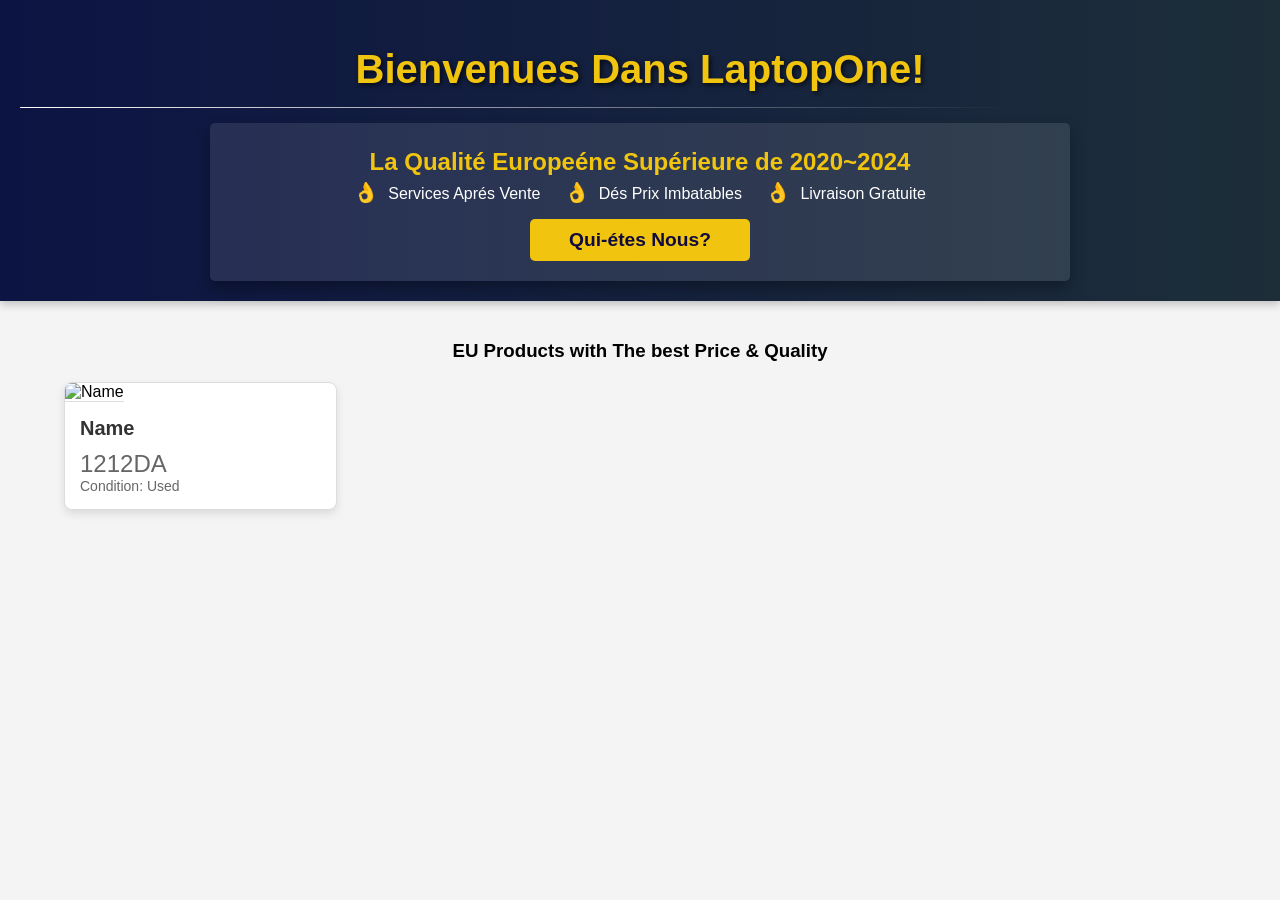
==== index.html @ b1559b16 "Update index.html" ====
<!DOCTYPE html>
<html lang="en">
<head>
    <meta charset="UTF-8">
    <meta name="viewport" content="width=device-width, initial-scale=1.0">
    <title>Laptop Store</title>
    <style>
        body {
            font-family: Arial, sans-serif;
            margin: 0;
            padding: 0;
            background-color: #f4f4f4;
        }
        .container {
            position:relative;
            width: 90%;
            margin: 0 auto;
            padding: 20px;
        }
        h3 {
            text-align: center;
            margin-bottom: 20px;
        }
        .grid {
            display: grid;
            grid-template-columns: repeat(auto-fill, minmax(250px, 1fr));
            gap: 20px;
        }
        .card {
            background-color: #fff;
            border: 1px solid #ddd;
            border-radius: 8px;
            overflow: hidden;
            box-shadow: 0 4px 8px rgba(0,0,0,0.1);
            transition: transform 0.3s ease;
            text-decoration: none;
            color: inherit;
        } 
        .card:hover {
            transform: scale(1.05);
        }
        .card img {
            width: 100%;
            height: auto;
            border-bottom: 1px solid #ddd;
        }
        .card-content {
            padding: 15px;
        }
        .card-content h2 {
            margin: 0 0 10px 0;
            font-size: 1.25em;
            color: #333;
        }
        .card-content p {
            margin: 0;
            color: #666;
        }
        .price {
            font-size: 1.5em;
            color: #27ae60;
        }
        .condition {
            font-size: 0.875em;
            color: #888;
        }
        .about-btn {
            display: block;
            width: 200px;
            margin: 0 auto;
            margin-top: 15px;
            padding: 10px;
            text-align: center;
            background-color: #f1c40f;
            color: #110a3d;
            text-decoration: none;
            border-radius: 5px;
            font-size: 1.2em;
            font-weight:bolder;

            transition: 200ms;
        }
        .about-btn:hover {
            background-color: #2980b9;
            color:white;
        }
        /*Overlay*/
        #overlay {
            background: linear-gradient(to right, #0c1443, #1d2e39); /* Sleek blue gradient */
            padding: 20px;
            color: #fff;
            text-align: center;
            height: max-content;
            box-shadow: 0 4px 8px rgba(0, 0, 0, 0.2); /* Subtle shadow for elevation */
        }

        hr {
            width: 50%;
            margin: 15px auto;
            border: 0;
            height: 2px;
            background: #f1c40f; /* Gold underline */
            border-radius: 5px;
        }


        ul {
            list-style-type: none; /* Remove default bullet points */
            padding: 0;
            margin: 0;
        }
        

        ul li {
            display: inline-block; /* Horizontal alignment for a sleek layout */
            margin: 0 10px;
        }
        ul li::before {
            content: "👌"; /* Add a custom bullet */
            margin-right: 10px;
            font-size: 1.2em;
        }
        
        .UpperHeader {
            font-size: 2.5em;
            font-weight: bold;
            margin-bottom: 15px;
            text-align: center;
            color: #f1c40f; /* Bright gold for emphasis */
            text-shadow: 2px 2px 5px rgba(0, 0, 0, 0.7); /* Slight shadow for depth */
        }

        hr {
            width: 80%;
            border: 0;
            height: 1px;
            background: linear-gradient(to right, #ffffff, transparent); /* Gradient for a modern look */
            margin: 15px 0;
        }

        #o_container {
            background: rgba(255, 255, 255, 0.1); /* Subtle light background */
            border-radius: 5px;
            padding: 20px 30px;
            max-width: 800px;
            box-shadow: 0 8px 15px rgba(0, 0, 0, 0.3); /* Add depth */
            text-align: center;
        }

        .o_info {
            font-size: 1.5em;
            font-weight: bold;
            color: #f1c40f; /* Highlight the main message */
            margin: 5px 0;
            text-align: center;
        }
        .o_info ul{
            color: white;
            font-size: 1.2em;
            margin: 10px 0;
            line-height: 1.6;
        }


        ul {
            list-style-type: none; /* Remove default bullet points */
            padding: 0;
        }

        @media only screen and (max-width: 600px) {
            .UpperHeader {
                font-size: 28px;
                font-weight: bold;
                color: #f1c40f;
            }
            #overlay{
                height: max-content;
                margin: 0 auto;
                justify-self: center;
                justify-content: center;
            }
            #o_container{
                position: relative;
                margin: 0 auto;
                width: fit-content;
                background-color: rgba(255, 255, 255, 0.2);
            }
            .o_info{
                font-size: 25px;
                color: #f1c40f;
                text-align: center;
            }
        }
    </style>
</head>
<body>
    <div id="overlay">
        <h1 class="UpperHeader">Bienvenues Dans LaptopOne!</h1>
        <hr>
        <div class="container" id="o_container">
            <p class="o_info">La Qualité Europeéne Supérieure de 2020~2024</li>
            <ul>
                <li>Services Aprés Vente</li>
                <li>Dés Prix Imbatables</li>
                <li>Livraison Gratuite</li>
            </ul>
            <a href="about.html" class="about-btn">Qui-étes Nous?</a>
        </div>
    </div>
    <div class="container">
        <h3>EU Products with The best Price & Quality</h3>
        <div class="grid" id="product-grid">

            <a href="file:///D:/GitHub/LaptopOne/addproduct.html" class="card">
                <img src="file:///D:/GitHub/LaptopOne/addproduct.html" alt="Name">
                <div class="card-content">
                    <h2>Name</h2>
                    <p class="price">1212DA</p>
                    <p class="condition">Condition: Used</p>
                </div>
            </a>

            
        </div>
    </div>
</body>
</html>
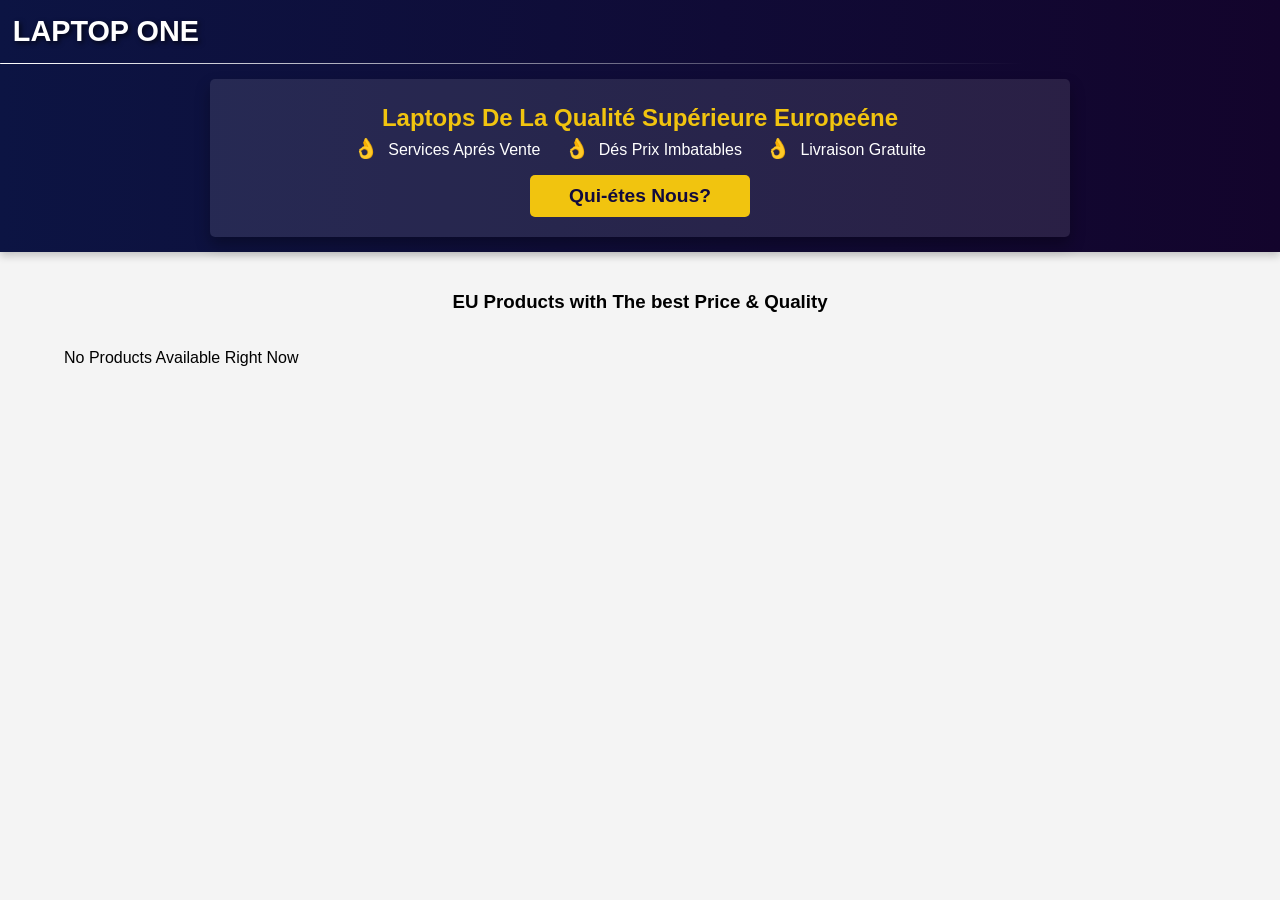
==== commit 051c4759: "." ====
--- a/index.html
+++ b/index.html
@@ -84,16 +84,30 @@
             background-color: #2980b9;
             color:white;
         }
-        /*Overlay*/
-        #overlay {
-            background: linear-gradient(to right, #0c1443, #1d2e39); /* Sleek blue gradient */
-            padding: 20px;
+        /*Header*/
+        #Header {
+            background: linear-gradient(to right, #0c1443, #13042c); /* Sleek blue gradient */
+            padding-bottom: 15px;
             color: #fff;
             text-align: center;
-            height: max-content;
+            height: fit-content;
             box-shadow: 0 4px 8px rgba(0, 0, 0, 0.2); /* Subtle shadow for elevation */
         }
-
+        .Title{
+            text-align: center;
+            display: flex;
+            align-items: center;
+        }
+        .Logo {
+            margin: 0;
+            font-size: 1.8em;
+            width:100%;
+            padding-top: 15px;
+            padding-left: 1%;
+            text-align: start;
+            text-shadow: 2px 2px 5px rgba(0, 0, 0, 0.7); /* Slight shadow for depth */
+        }
+        
         hr {
             width: 50%;
             margin: 15px auto;
@@ -116,18 +130,10 @@
             margin: 0 10px;
         }
         ul li::before {
+            margin-top: 0;
             content: "👌"; /* Add a custom bullet */
             margin-right: 10px;
             font-size: 1.2em;
-        }
-        
-        .UpperHeader {
-            font-size: 2.5em;
-            font-weight: bold;
-            margin-bottom: 15px;
-            text-align: center;
-            color: #f1c40f; /* Bright gold for emphasis */
-            text-shadow: 2px 2px 5px rgba(0, 0, 0, 0.7); /* Slight shadow for depth */
         }
 
         hr {
@@ -168,13 +174,11 @@
         }
 
         @media only screen and (max-width: 600px) {
-            .UpperHeader {
-                font-size: 28px;
-                font-weight: bold;
-                color: #f1c40f;
-            }
-            #overlay{
-                height: max-content;
+            .Logo {
+                font-size: 1.2em;
+            }
+            #Header{
+                height: fit-content;
                 margin: 0 auto;
                 justify-self: center;
                 justify-content: center;
@@ -194,11 +198,13 @@
     </style>
 </head>
 <body>
-    <div id="overlay">
-        <h1 class="UpperHeader">Bienvenues Dans LaptopOne!</h1>
+    <div id="Header">
+        <div class="Title">
+            <h1 class="Logo">LAPTOP <strong>ONE</strong></h1>
+        </div>
         <hr>
         <div class="container" id="o_container">
-            <p class="o_info">La Qualité Europeéne Supérieure de 2020~2024</li>
+            <p class="o_info">Laptops De La Qualité Supérieure Europeéne</li>
             <ul>
                 <li>Services Aprés Vente</li>
                 <li>Dés Prix Imbatables</li>
@@ -210,17 +216,8 @@
     <div class="container">
         <h3>EU Products with The best Price & Quality</h3>
         <div class="grid" id="product-grid">
-
-            <a href="file:///D:/GitHub/LaptopOne/addproduct.html" class="card">
-                <img src="file:///D:/GitHub/LaptopOne/addproduct.html" alt="Name">
-                <div class="card-content">
-                    <h2>Name</h2>
-                    <p class="price">1212DA</p>
-                    <p class="condition">Condition: Used</p>
-                </div>
-            </a>
-
             
+            <p>No Products Available Right Now</p>
         </div>
     </div>
 </body>
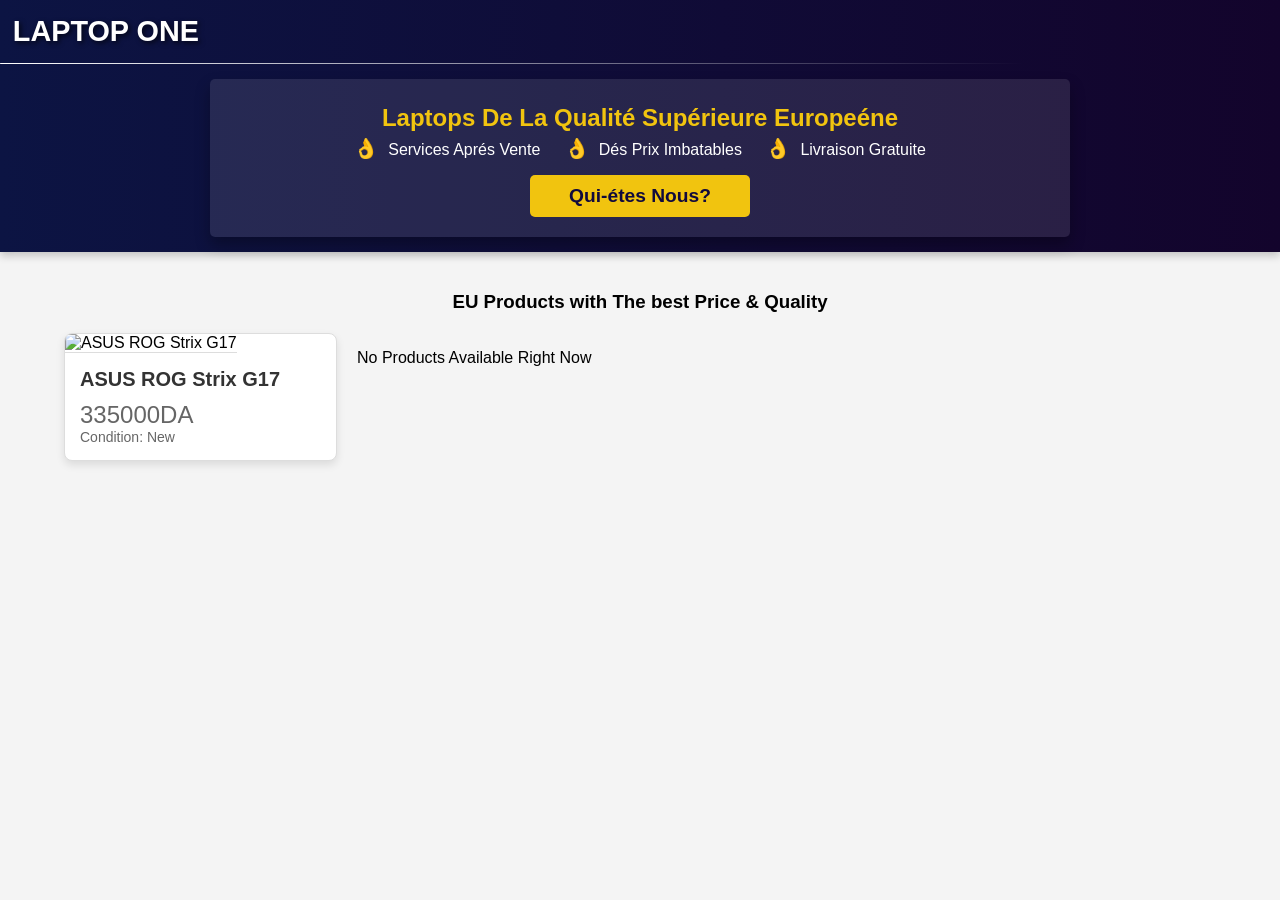
==== commit e27e4b0e: "Update" ====
--- a/index.html
+++ b/index.html
@@ -216,6 +216,15 @@
     <div class="container">
         <h3>EU Products with The best Price & Quality</h3>
         <div class="grid" id="product-grid">
+
+            <a href="product.html?product=1" class="card">
+                <img src="https://deystore.dz/wp-content/uploads/2024/12/ROG-1.jpg" alt="ASUS ROG Strix G17">
+                <div class="card-content">
+                    <h2>ASUS ROG Strix G17</h2>
+                    <p class="price">335000DA</p>
+                    <p class="condition">Condition: New</p>
+                </div>
+            </a>
             
             <p>No Products Available Right Now</p>
         </div>
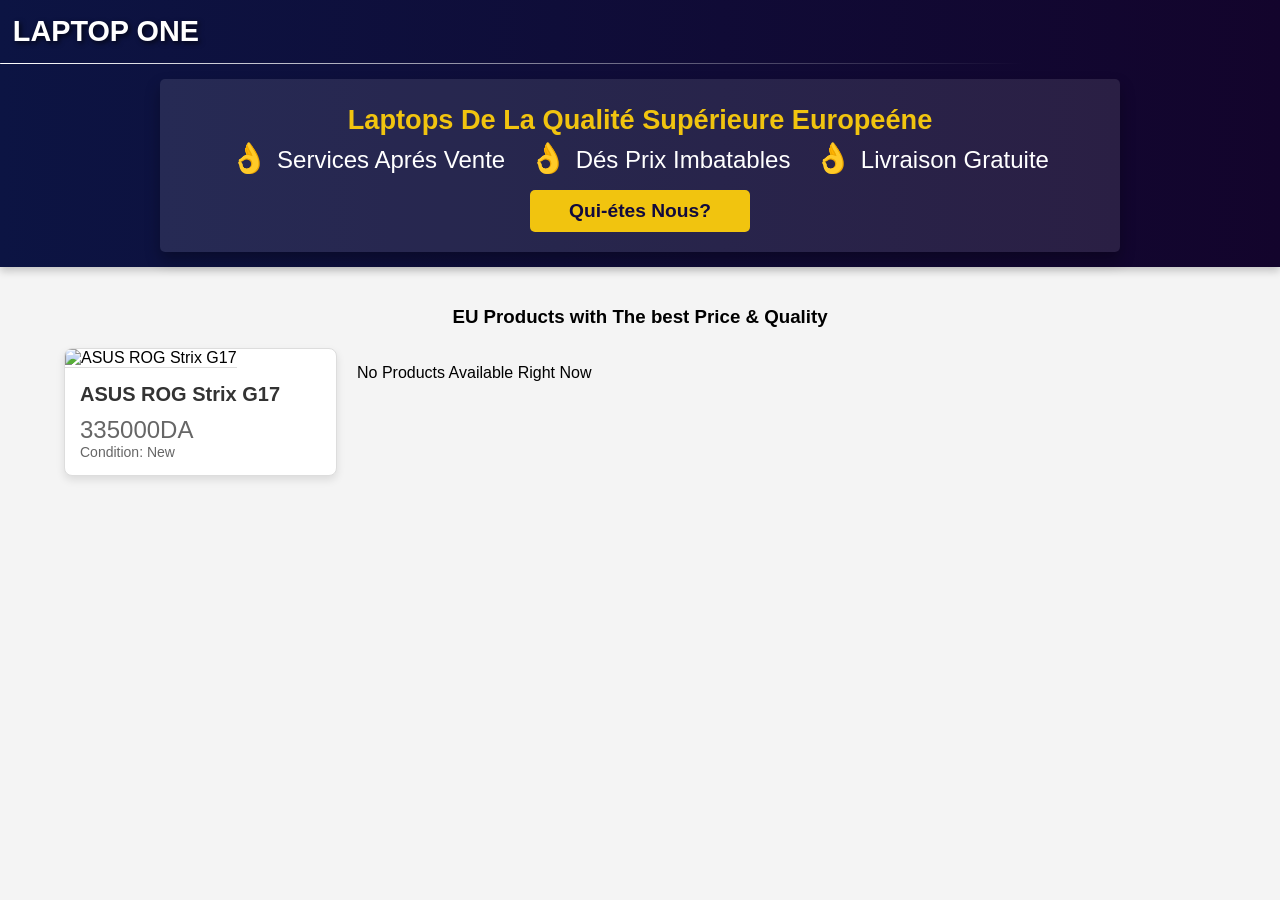
==== commit 573577fb: "update" ====
--- a/index.html
+++ b/index.html
@@ -128,6 +128,7 @@
         ul li {
             display: inline-block; /* Horizontal alignment for a sleek layout */
             margin: 0 10px;
+            font-size: 1.5em;
         }
         ul li::before {
             margin-top: 0;
@@ -144,27 +145,22 @@
             margin: 15px 0;
         }
 
-        #o_container {
+        #hero {
             background: rgba(255, 255, 255, 0.1); /* Subtle light background */
             border-radius: 5px;
             padding: 20px 30px;
-            max-width: 800px;
+            max-width: 900px;
+            height: fit-content;
             box-shadow: 0 8px 15px rgba(0, 0, 0, 0.3); /* Add depth */
             text-align: center;
         }
 
-        .o_info {
-            font-size: 1.5em;
+        .hero_title {
+            font-size: 1.7em;
             font-weight: bold;
             color: #f1c40f; /* Highlight the main message */
             margin: 5px 0;
             text-align: center;
-        }
-        .o_info ul{
-            color: white;
-            font-size: 1.2em;
-            margin: 10px 0;
-            line-height: 1.6;
         }
 
 
@@ -183,13 +179,13 @@
                 justify-self: center;
                 justify-content: center;
             }
-            #o_container{
+            #hero{
                 position: relative;
                 margin: 0 auto;
                 width: fit-content;
                 background-color: rgba(255, 255, 255, 0.2);
             }
-            .o_info{
+            .hero_title{
                 font-size: 25px;
                 color: #f1c40f;
                 text-align: center;
@@ -203,8 +199,8 @@
             <h1 class="Logo">LAPTOP <strong>ONE</strong></h1>
         </div>
         <hr>
-        <div class="container" id="o_container">
-            <p class="o_info">Laptops De La Qualité Supérieure Europeéne</li>
+        <div class="container" id="hero">
+            <p class="hero_title">Laptops De La Qualité Supérieure Europeéne</li>
             <ul>
                 <li>Services Aprés Vente</li>
                 <li>Dés Prix Imbatables</li>
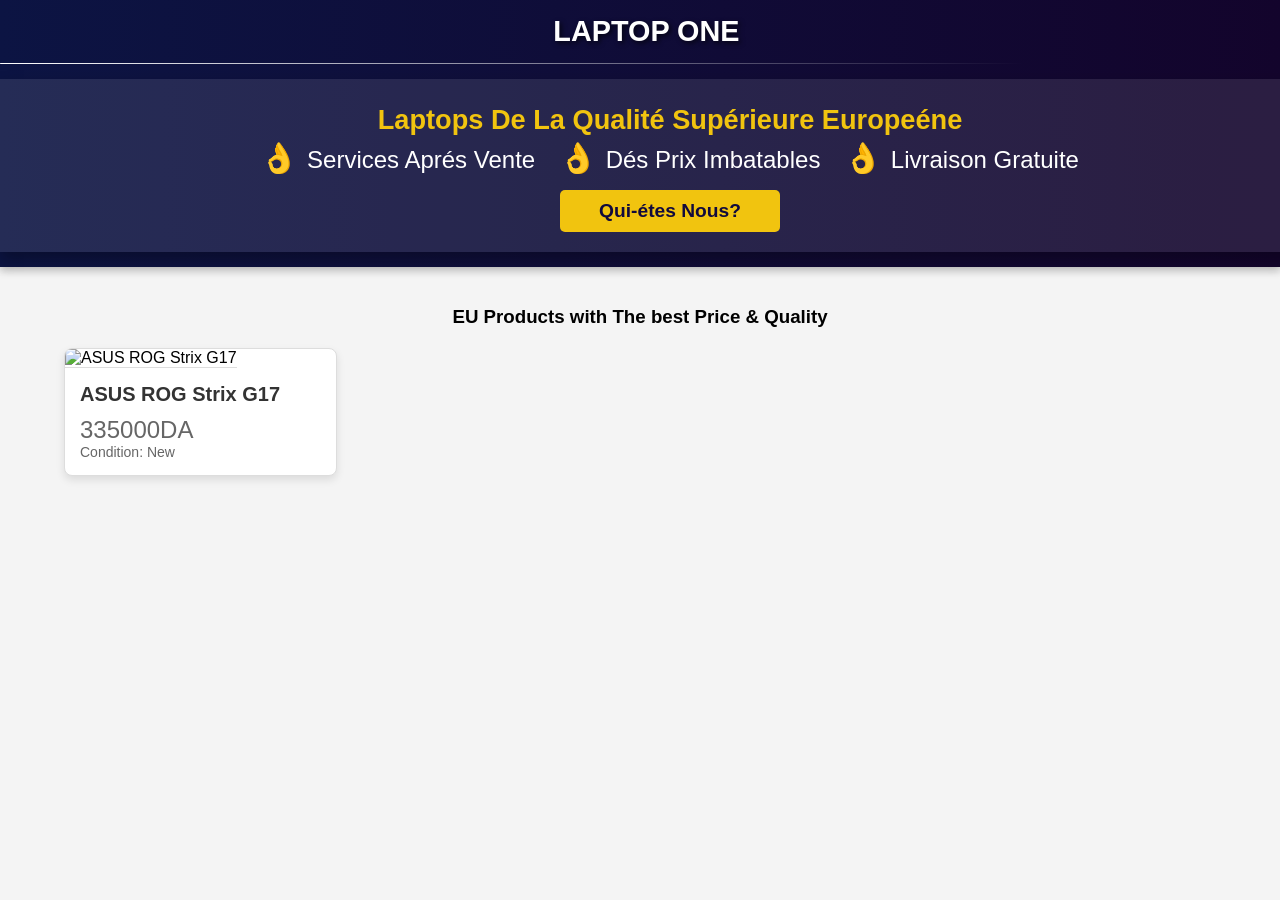
==== commit e8ad9537: "upd te" ====
--- a/index.html
+++ b/index.html
@@ -104,7 +104,7 @@
             width:100%;
             padding-top: 15px;
             padding-left: 1%;
-            text-align: start;
+            text-align: center;
             text-shadow: 2px 2px 5px rgba(0, 0, 0, 0.7); /* Slight shadow for depth */
         }
         
@@ -147,9 +147,8 @@
 
         #hero {
             background: rgba(255, 255, 255, 0.1); /* Subtle light background */
-            border-radius: 5px;
             padding: 20px 30px;
-            max-width: 900px;
+            width: 100%;
             height: fit-content;
             box-shadow: 0 8px 15px rgba(0, 0, 0, 0.3); /* Add depth */
             text-align: center;
@@ -171,7 +170,7 @@
 
         @media only screen and (max-width: 600px) {
             .Logo {
-                font-size: 1.2em;
+                font-size: 2.2em;
             }
             #Header{
                 height: fit-content;
@@ -222,7 +221,6 @@
                 </div>
             </a>
             
-            <p>No Products Available Right Now</p>
         </div>
     </div>
 </body>
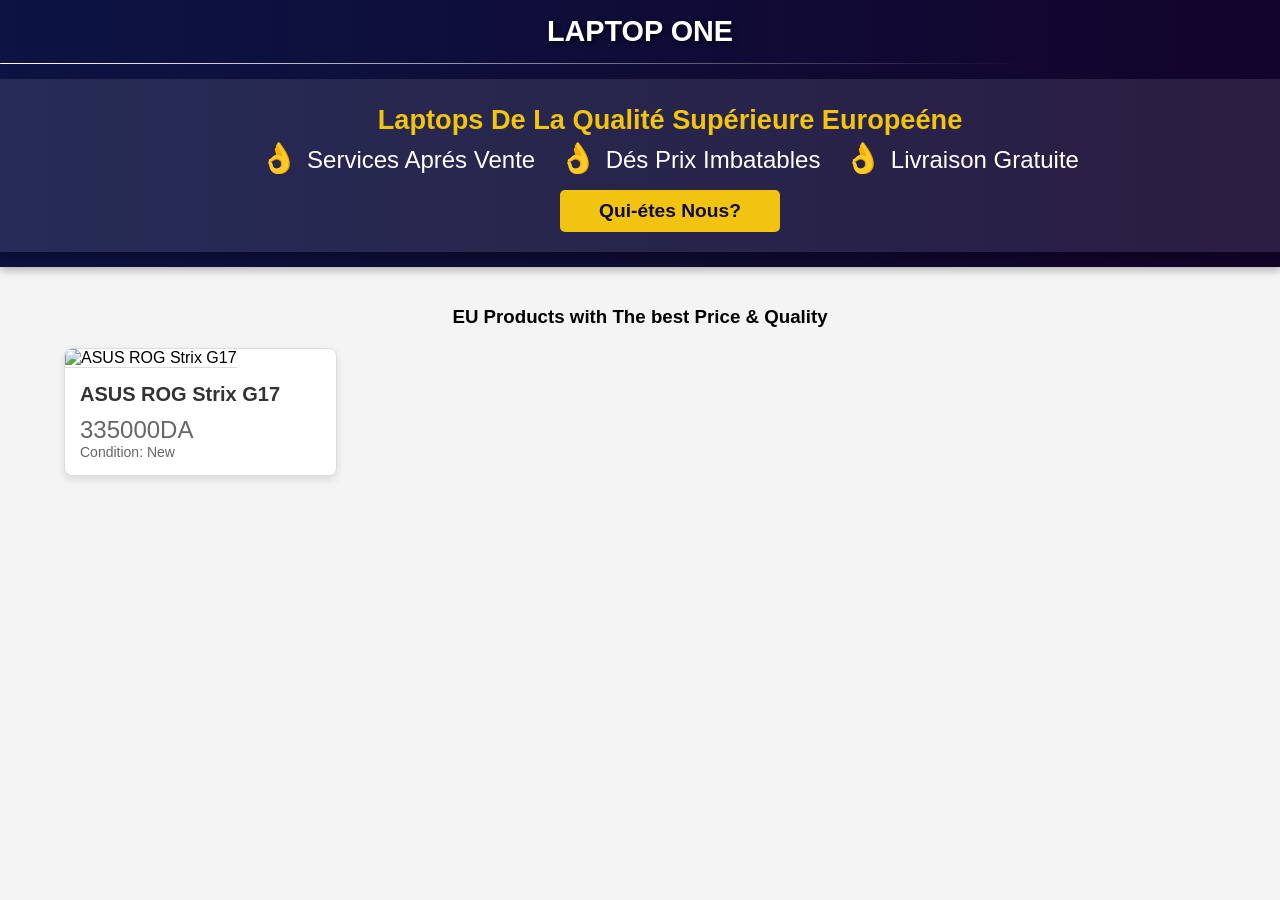
==== commit e9c92e70: "update" ====
--- a/index.html
+++ b/index.html
@@ -4,193 +4,7 @@
     <meta charset="UTF-8">
     <meta name="viewport" content="width=device-width, initial-scale=1.0">
     <title>Laptop Store</title>
-    <style>
-        body {
-            font-family: Arial, sans-serif;
-            margin: 0;
-            padding: 0;
-            background-color: #f4f4f4;
-        }
-        .container {
-            position:relative;
-            width: 90%;
-            margin: 0 auto;
-            padding: 20px;
-        }
-        h3 {
-            text-align: center;
-            margin-bottom: 20px;
-        }
-        .grid {
-            display: grid;
-            grid-template-columns: repeat(auto-fill, minmax(250px, 1fr));
-            gap: 20px;
-        }
-        .card {
-            background-color: #fff;
-            border: 1px solid #ddd;
-            border-radius: 8px;
-            overflow: hidden;
-            box-shadow: 0 4px 8px rgba(0,0,0,0.1);
-            transition: transform 0.3s ease;
-            text-decoration: none;
-            color: inherit;
-        } 
-        .card:hover {
-            transform: scale(1.05);
-        }
-        .card img {
-            width: 100%;
-            height: auto;
-            border-bottom: 1px solid #ddd;
-        }
-        .card-content {
-            padding: 15px;
-        }
-        .card-content h2 {
-            margin: 0 0 10px 0;
-            font-size: 1.25em;
-            color: #333;
-        }
-        .card-content p {
-            margin: 0;
-            color: #666;
-        }
-        .price {
-            font-size: 1.5em;
-            color: #27ae60;
-        }
-        .condition {
-            font-size: 0.875em;
-            color: #888;
-        }
-        .about-btn {
-            display: block;
-            width: 200px;
-            margin: 0 auto;
-            margin-top: 15px;
-            padding: 10px;
-            text-align: center;
-            background-color: #f1c40f;
-            color: #110a3d;
-            text-decoration: none;
-            border-radius: 5px;
-            font-size: 1.2em;
-            font-weight:bolder;
-
-            transition: 200ms;
-        }
-        .about-btn:hover {
-            background-color: #2980b9;
-            color:white;
-        }
-        /*Header*/
-        #Header {
-            background: linear-gradient(to right, #0c1443, #13042c); /* Sleek blue gradient */
-            padding-bottom: 15px;
-            color: #fff;
-            text-align: center;
-            height: fit-content;
-            box-shadow: 0 4px 8px rgba(0, 0, 0, 0.2); /* Subtle shadow for elevation */
-        }
-        .Title{
-            text-align: center;
-            display: flex;
-            align-items: center;
-        }
-        .Logo {
-            margin: 0;
-            font-size: 1.8em;
-            width:100%;
-            padding-top: 15px;
-            padding-left: 1%;
-            text-align: center;
-            text-shadow: 2px 2px 5px rgba(0, 0, 0, 0.7); /* Slight shadow for depth */
-        }
-        
-        hr {
-            width: 50%;
-            margin: 15px auto;
-            border: 0;
-            height: 2px;
-            background: #f1c40f; /* Gold underline */
-            border-radius: 5px;
-        }
-
-
-        ul {
-            list-style-type: none; /* Remove default bullet points */
-            padding: 0;
-            margin: 0;
-        }
-        
-
-        ul li {
-            display: inline-block; /* Horizontal alignment for a sleek layout */
-            margin: 0 10px;
-            font-size: 1.5em;
-        }
-        ul li::before {
-            margin-top: 0;
-            content: "👌"; /* Add a custom bullet */
-            margin-right: 10px;
-            font-size: 1.2em;
-        }
-
-        hr {
-            width: 80%;
-            border: 0;
-            height: 1px;
-            background: linear-gradient(to right, #ffffff, transparent); /* Gradient for a modern look */
-            margin: 15px 0;
-        }
-
-        #hero {
-            background: rgba(255, 255, 255, 0.1); /* Subtle light background */
-            padding: 20px 30px;
-            width: 100%;
-            height: fit-content;
-            box-shadow: 0 8px 15px rgba(0, 0, 0, 0.3); /* Add depth */
-            text-align: center;
-        }
-
-        .hero_title {
-            font-size: 1.7em;
-            font-weight: bold;
-            color: #f1c40f; /* Highlight the main message */
-            margin: 5px 0;
-            text-align: center;
-        }
-
-
-        ul {
-            list-style-type: none; /* Remove default bullet points */
-            padding: 0;
-        }
-
-        @media only screen and (max-width: 600px) {
-            .Logo {
-                font-size: 2.2em;
-            }
-            #Header{
-                height: fit-content;
-                margin: 0 auto;
-                justify-self: center;
-                justify-content: center;
-            }
-            #hero{
-                position: relative;
-                margin: 0 auto;
-                width: fit-content;
-                background-color: rgba(255, 255, 255, 0.2);
-            }
-            .hero_title{
-                font-size: 25px;
-                color: #f1c40f;
-                text-align: center;
-            }
-        }
-    </style>
+    <link rel="stylesheet" href="index.css">
 </head>
 <body>
     <div id="Header">
@@ -205,14 +19,14 @@
                 <li>Dés Prix Imbatables</li>
                 <li>Livraison Gratuite</li>
             </ul>
-            <a href="about.html" class="about-btn">Qui-étes Nous?</a>
+            <a href="About/about.html" class="about-btn">Qui-étes Nous?</a>
         </div>
     </div>
     <div class="container">
         <h3>EU Products with The best Price & Quality</h3>
         <div class="grid" id="product-grid">
 
-            <a href="product.html?product=1" class="card">
+            <a href="Product/product.html?product=1" class="card">
                 <img src="https://deystore.dz/wp-content/uploads/2024/12/ROG-1.jpg" alt="ASUS ROG Strix G17">
                 <div class="card-content">
                     <h2>ASUS ROG Strix G17</h2>
--- a/index.css
+++ b/index.css
@@ -0,0 +1,184 @@
+
+body {
+    font-family: Arial, sans-serif;
+    margin: 0;
+    padding: 0;
+    background-color: #f4f4f4;
+}
+.container {
+    position:relative;
+    width: 90%;
+    margin: 0 auto;
+    padding: 20px;
+}
+h3 {
+    text-align: center;
+    margin-bottom: 20px;
+}
+.grid {
+    display: grid;
+    grid-template-columns: repeat(auto-fill, minmax(250px, 1fr));
+    gap: 20px;
+}
+.card {
+    background-color: #fff;
+    border: 1px solid #ddd;
+    border-radius: 8px;
+    overflow: hidden;
+    box-shadow: 0 4px 8px rgba(0,0,0,0.1);
+    transition: transform 0.3s ease;
+    text-decoration: none;
+    color: inherit;
+} 
+.card:hover {
+    transform: scale(1.05);
+}
+.card img {
+    width: 100%;
+    height: auto;
+    border-bottom: 1px solid #ddd;
+}
+.card-content {
+    padding: 15px;
+}
+.card-content h2 {
+    margin: 0 0 10px 0;
+    font-size: 1.25em;
+    color: #333;
+}
+.card-content p {
+    margin: 0;
+    color: #666;
+}
+.price {
+    font-size: 1.5em;
+    color: #27ae60;
+}
+.condition {
+    font-size: 0.875em;
+    color: #888;
+}
+.about-btn {
+    display: block;
+    width: 200px;
+    margin: 0 auto;
+    margin-top: 15px;
+    padding: 10px;
+    text-align: center;
+    background-color: #f1c40f;
+    color: #110a3d;
+    text-decoration: none;
+    border-radius: 5px;
+    font-size: 1.2em;
+    font-weight:bolder;
+
+    transition: 200ms;
+}
+.about-btn:hover {
+    background-color: #2980b9;
+    color:white;
+}
+/*Header*/
+#Header {
+    background: linear-gradient(to right, #0c1443, #13042c); /* Sleek blue gradient */
+    padding-bottom: 15px;
+    color: #fff;
+    text-align: center;
+    height: fit-content;
+    box-shadow: 0 4px 8px rgba(0, 0, 0, 0.2); /* Subtle shadow for elevation */
+}
+.Title{
+    width: 100%;
+    display: block;
+}
+.Logo {
+    margin: 0;
+    font-size: 1.8em;
+    width:100%;
+    padding-top: 15px;
+    text-align: center;
+    text-shadow: 2px 2px 5px rgba(0, 0, 0, 0.7); /* Slight shadow for depth */
+}
+
+hr {
+    width: 50%;
+    margin: 15px auto;
+    border: 0;
+    height: 2px;
+    background: #f1c40f; /* Gold underline */
+    border-radius: 5px;
+}
+
+
+ul {
+    list-style-type: none; /* Remove default bullet points */
+    padding: 0;
+    margin: 0;
+}
+
+
+ul li {
+    display: inline-block; /* Horizontal alignment for a sleek layout */
+    margin: 0 10px;
+    font-size: 1.5em;
+}
+ul li::before {
+    margin-top: 0;
+    content: "👌"; /* Add a custom bullet */
+    margin-right: 10px;
+    font-size: 1.2em;
+}
+
+hr {
+    width: 80%;
+    border: 0;
+    height: 1px;
+    background: linear-gradient(to right, #ffffff, transparent); /* Gradient for a modern look */
+    margin: 15px 0;
+}
+
+#hero {
+    background: rgba(255, 255, 255, 0.1); /* Subtle light background */
+    padding: 20px 30px;
+    width: 100%;
+    height: fit-content;
+    box-shadow: 0 8px 15px rgba(0, 0, 0, 0.3); /* Add depth */
+    text-align: center;
+}
+
+.hero_title {
+    font-size: 1.7em;
+    font-weight: bold;
+    color: #f1c40f; /* Highlight the main message */
+    margin: 5px 0;
+    text-align: center;
+}
+
+
+ul {
+    list-style-type: none; /* Remove default bullet points */
+    padding: 0;
+}
+
+@media only screen and (max-width: 600px) {
+    .Logo {
+        font-size: 2.2em;
+    }
+    #Header{
+        height: fit-content;
+        margin: 0 auto;
+        justify-self: center;
+        justify-content: center;
+    }
+    #hero{
+        position: relative;
+        margin: 0 auto;
+        width: fit-content;
+        background-color: rgba(255, 255, 255, 0.2);
+    }
+    .hero_title{
+        font-size: 25px;
+        color: #f1c40f;
+        text-align: center;
+    }
+}
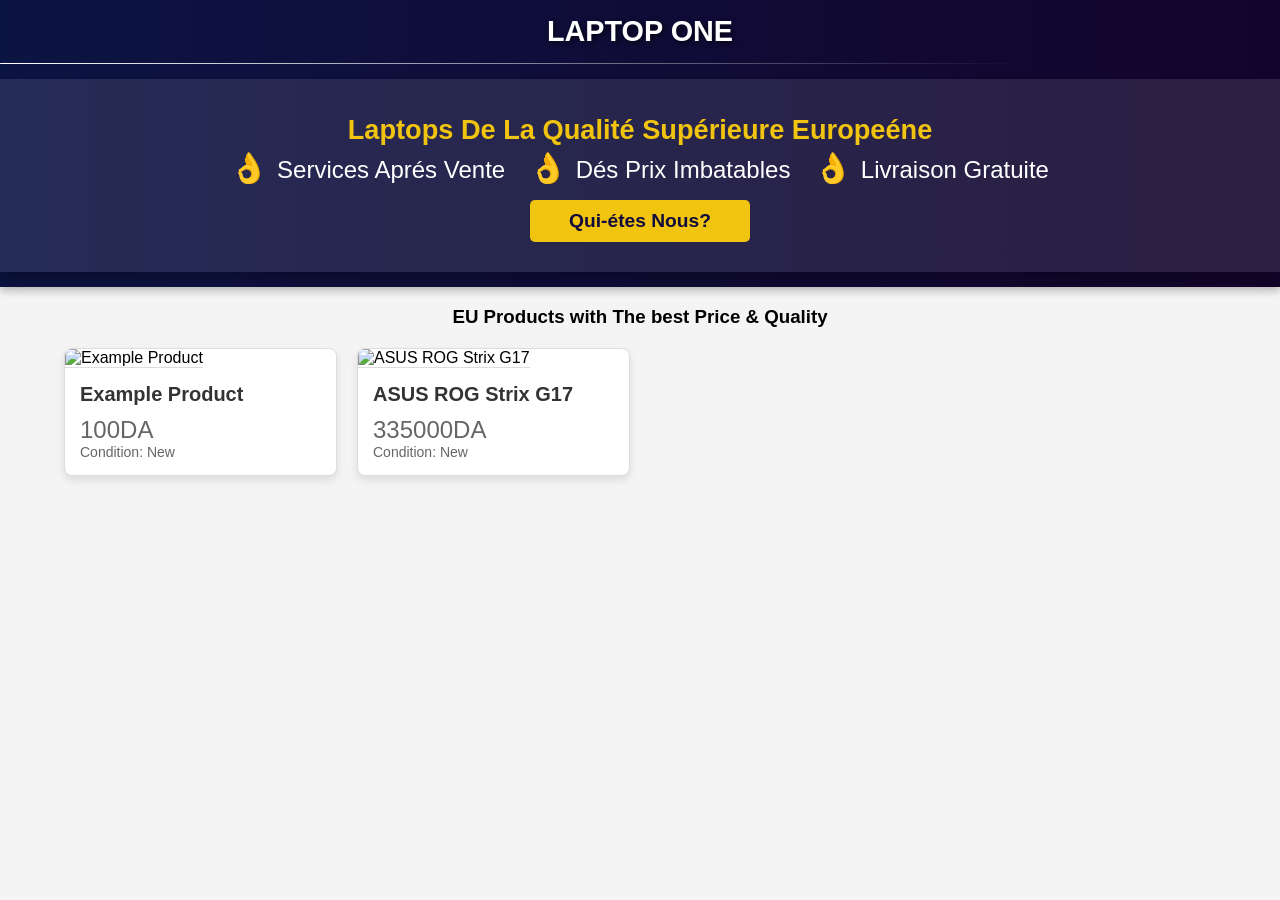
==== commit ce7abb8f: "update" ====
--- a/index.html
+++ b/index.html
@@ -24,7 +24,17 @@
     </div>
     <div class="container">
         <h3>EU Products with The best Price & Quality</h3>
-        <div class="grid" id="product-grid">
+        <div class="grid" id="product-grid">
+
+    <a href="Product/product.html?product=123" class="card">
+        <img src="example.jpg" alt="Example Product">
+        <div class="card-content">
+            <h2>Example Product</h2>
+            <p class="price">100DA</p>
+            <p class="condition">Condition: New</p>
+        </div>
+    </a>
+
 
             <a href="Product/product.html?product=1" class="card">
                 <img src="https://deystore.dz/wp-content/uploads/2024/12/ROG-1.jpg" alt="ASUS ROG Strix G17">
--- a/index.css
+++ b/index.css
@@ -9,7 +9,6 @@
     position:relative;
     width: 90%;
     margin: 0 auto;
-    padding: 20px;
 }
 h3 {
     text-align: center;
@@ -139,7 +138,7 @@
 
 #hero {
     background: rgba(255, 255, 255, 0.1); /* Subtle light background */
-    padding: 20px 30px;
+    padding-block: 30px;
     width: 100%;
     height: fit-content;
     box-shadow: 0 8px 15px rgba(0, 0, 0, 0.3); /* Add depth */
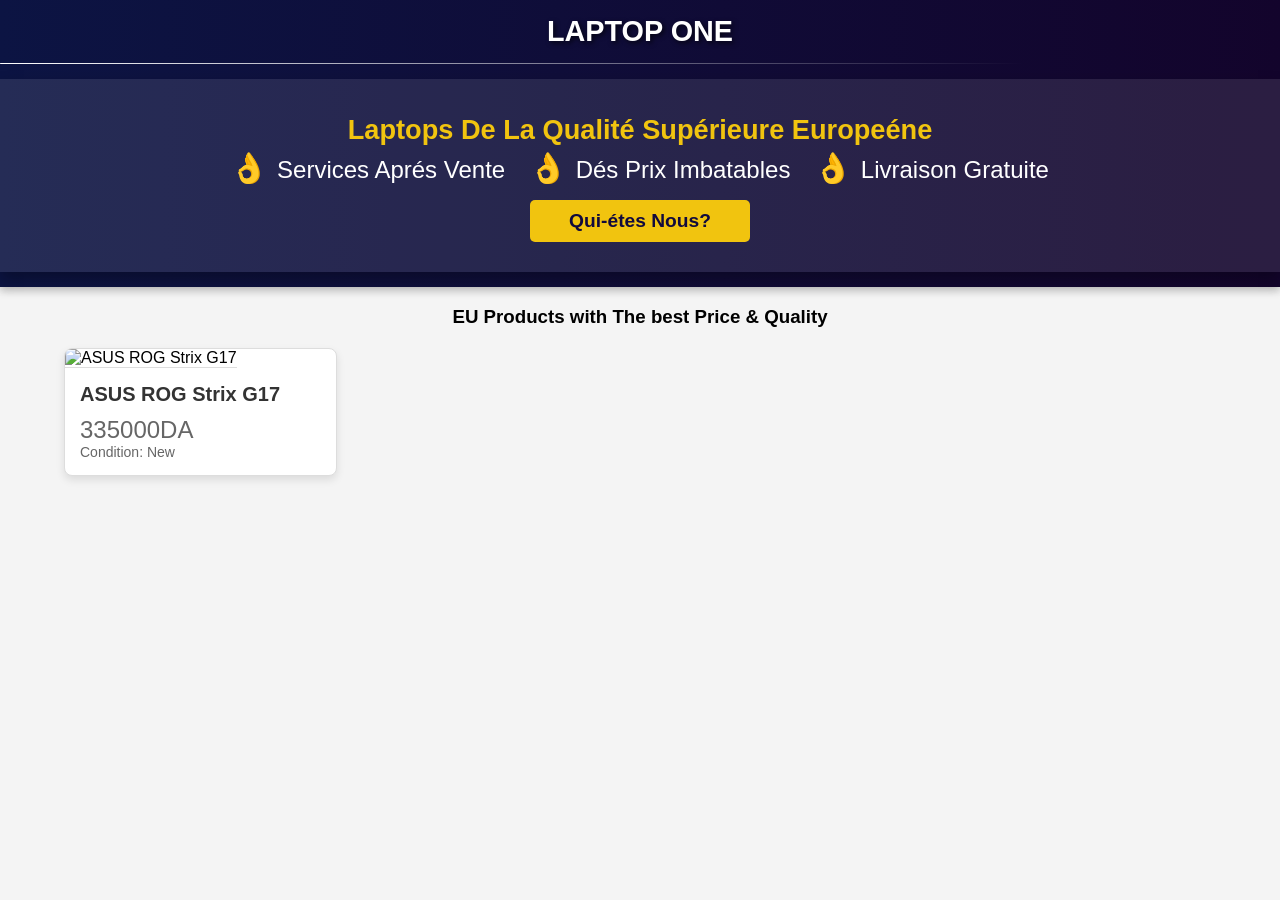
==== commit f5abf8c3: "Update index.html" ====
--- a/index.html
+++ b/index.html
@@ -24,18 +24,8 @@
     </div>
     <div class="container">
         <h3>EU Products with The best Price & Quality</h3>
-        <div class="grid" id="product-grid">
-
-    <a href="Product/product.html?product=123" class="card">
-        <img src="example.jpg" alt="Example Product">
-        <div class="card-content">
-            <h2>Example Product</h2>
-            <p class="price">100DA</p>
-            <p class="condition">Condition: New</p>
-        </div>
-    </a>
-
-
+        <div class="grid" id="product-grid">
+            
             <a href="Product/product.html?product=1" class="card">
                 <img src="https://deystore.dz/wp-content/uploads/2024/12/ROG-1.jpg" alt="ASUS ROG Strix G17">
                 <div class="card-content">
